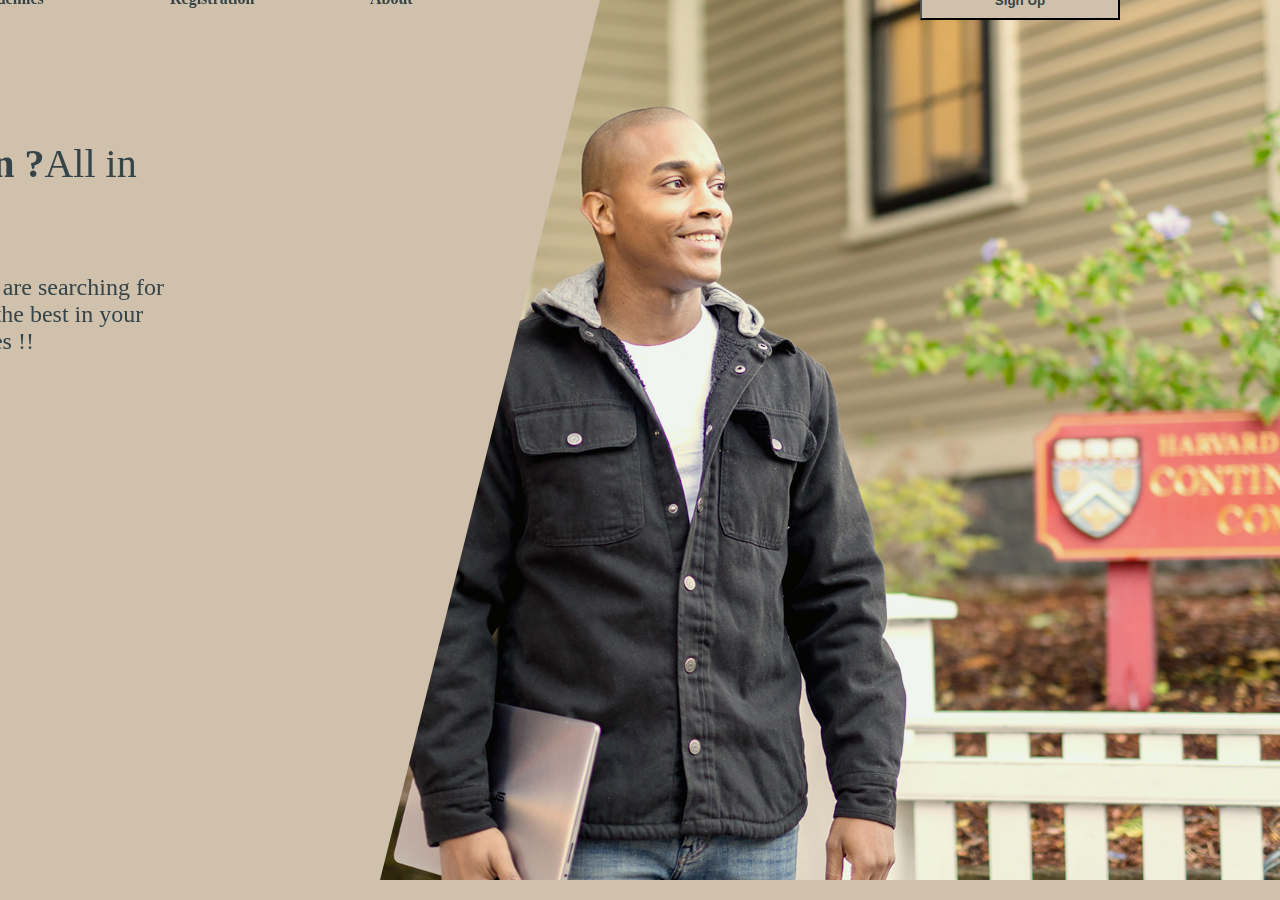
==== index.html @ 04e830c5 "normla cas" ====
<html>
<head>
    <link rel="stylesheet" href="styles.css">
    <title>TP IHM</title>
</head>

<body style="background-color: #CFC1AB;">
    <div id="home"> 
        <img id="home-background" src="ext-home.jpg"> 

        <img id="top-logo" src="logo.png"> 

        <strong id="top-logo-text""> Algerian Education</strong>


        <div id="navigationBar">
            <span><strong>Academics</strong> </span>
            <span><strong>Registration</strong> </span> 
            <span><strong>About</strong> </span>
            <button id ="signUp-button"  onclick="location.href ='login/Login.html'"><strong>Sign Up</strong></button>
        </div>

        <div id ="home-body">
            <p style="font-size: 40;"><strong>Algerian Education ?</strong>All in One.</p>
            <p style="font-size: 24;">Here , You can find All what you are searching for about Education , we want to be the best in your classroom , lets check our services !! </p>

            <img class="arrow" id="first-arrow" src="arrow.png"><p class="arrow-text" id="first-arrow-text">Courses</p>
            <img class="arrow" id="second-arrow" src="arrow.png"><p class ="arrow-text" id="second-arrow-text">Certificates</p>
            <img class="arrow" id="third-arrow" src="arrow.png"> <p class ="arrow-text" id="third-arrow-text">Programs</p>
            <img class="arrow" id="fourth-arrow" src="arrow.png"> <p class ="arrow-text" id="fourth-arrow-text">Activities</p>    
            <br>    

        </div>
        <div>

        </div>
    </div>

   
</body>



</html>
---- styles.css ----
#navigationBar {
    position: fixed;
    bottom: 850px;
    right: 710px;
    width: 600px;
    display: flex;
    justify-content: space-around;
    margin: 0 auto;
    padding: 10px 0px; 
  }
  
span {
    width: 180px;
    height: 50px;
    flex-grow:1;
}

#home-background{
    position: fixed;
    bottom: 20px;
    right: 0px;
    width: 900px;
    height: 100%;
    clip-path: polygon(25% 0%, 100% 0%, 100% 100%, 0% 100%);
    object-fit: cover;
    
}
p,strong{
    color: #354449;
}
#signUp-Button{
    position: fixed;
    bottom: 880px;
    right: 160px;
    width: 200px;
    height: 40px;
    background-color: #CFC1AB;
}

#top-logo{
    position: fixed;
    bottom: 850px;
    right: 1800px;
    width: 70px;
    height: 70px;
}

#top-logo-text{
    font-size: 20px;
    position: fixed;
    bottom: 815px;
    right: 1690px;
    width: 100px;
    height: 100px;
}

#home-body{
    position: fixed;
    bottom: 600px;
    right: 1100px;
    width: 500px;
    height: 200px;
}

img.arrow {
    width: 50px;
    height: 50px;
}

p.arrow-text{
    font-size: 20px;
    font-weight: bold;
}


#first-arrow{
    position: fixed;
    bottom: 400px;
}

#second-arrow{
    position: fixed;
    bottom: 350px;
}

#third-arrow{
    position: fixed;
    bottom: 300px;
}

#fourth-arrow{
    position: fixed;
    bottom: 250px;
}

#first-arrow-text{
    position: fixed;
    bottom: 395px;
    right: 1435px;
}

#second-arrow-text{
    position: fixed;
    bottom: 345px;
    right: 1400px;
}

#third-arrow-text{
    position: fixed;
    bottom: 295px;
    right: 1420px;
}

#fourth-arrow-text{
    position: fixed;
    bottom: 245px;
    right: 1420px;
}
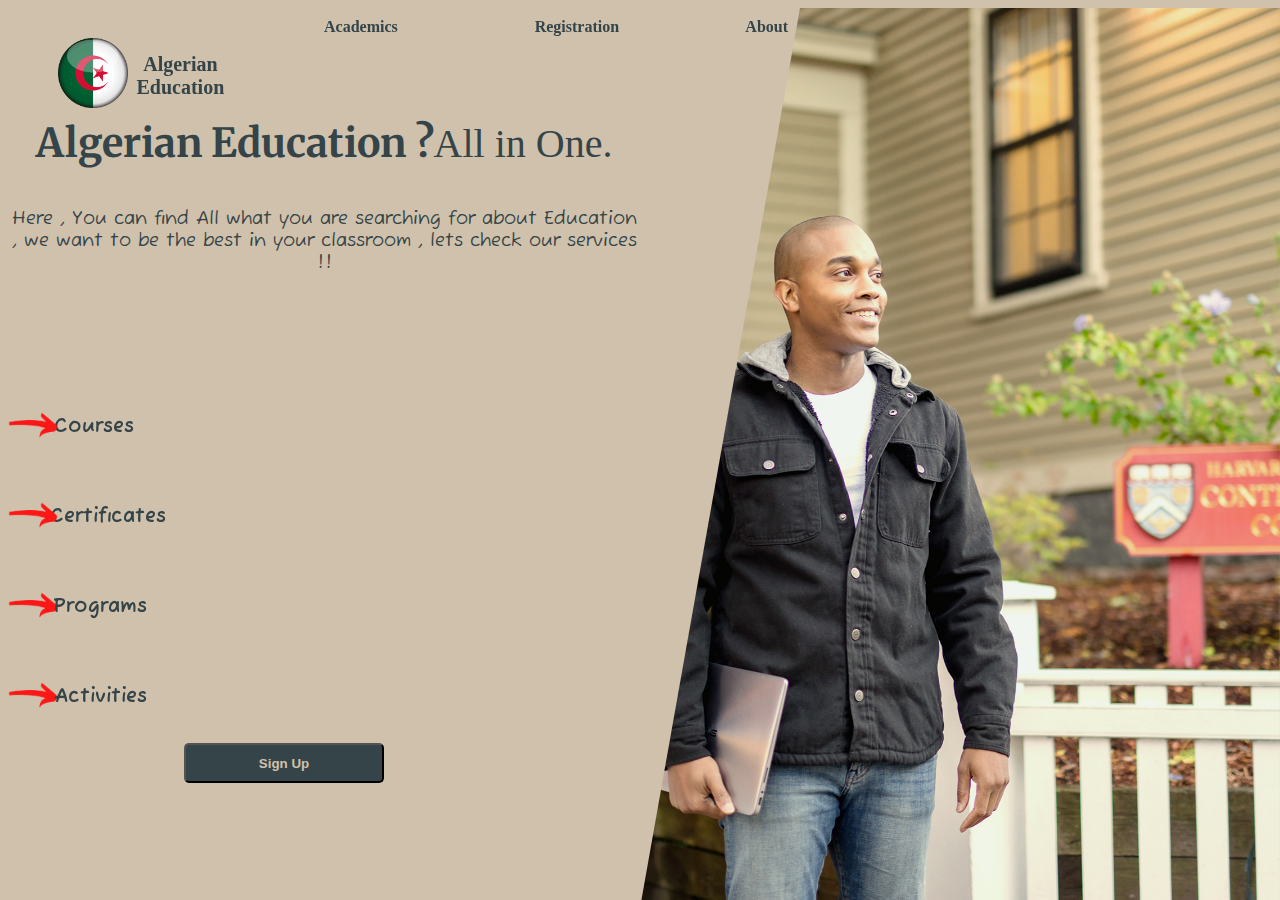
==== commit 6db86c9b: "All change" ====
--- a/index.html
+++ b/index.html
@@ -1,6 +1,12 @@
 <html>
 <head>
     <link rel="stylesheet" href="styles.css">
+    <link rel="preconnect" href="https://fonts.googleapis.com">
+<link rel="preconnect" href="https://fonts.gstatic.com" crossorigin>
+<link href="https://fonts.googleapis.com/css2?family=Fuzzy+Bubbles:wght@700&display=swap" rel="stylesheet">
+<link rel="preconnect" href="https://fonts.googleapis.com">
+<link rel="preconnect" href="https://fonts.gstatic.com" crossorigin>
+<link href="https://fonts.googleapis.com/css2?family=Merriweather:wght@700&display=swap" rel="stylesheet">
     <title>TP IHM</title>
 </head>
 
@@ -17,12 +23,12 @@
             <span><strong>Academics</strong> </span>
             <span><strong>Registration</strong> </span> 
             <span><strong>About</strong> </span>
-            <button id ="signUp-button"  onclick="location.href ='login/Login.html'"><strong>Sign Up</strong></button>
+            <button id ="signUp-button"  onclick="location.href ='login/Login.html'"><strong id="SignUp-text">Sign Up</strong></button>
         </div>
 
         <div id ="home-body">
-            <p style="font-size: 40;"><strong>Algerian Education ?</strong>All in One.</p>
-            <p style="font-size: 24;">Here , You can find All what you are searching for about Education , we want to be the best in your classroom , lets check our services !! </p>
+            <p style="font-size: 40; "><strong style="font-family: 'Merriweather', serif;">Algerian Education ?</strong>All in One.</p>
+            <p style="font-size: 18; font-family: 'Fuzzy Bubbles', cursive;">Here , You can find All what you are searching for about Education , we want to be the best in your classroom , lets check our services !! </p>
 
             <img class="arrow" id="first-arrow" src="arrow.png"><p class="arrow-text" id="first-arrow-text">Courses</p>
             <img class="arrow" id="second-arrow" src="arrow.png"><p class ="arrow-text" id="second-arrow-text">Certificates</p>
--- a/styles.css
+++ b/styles.css
@@ -1,8 +1,8 @@
 #navigationBar {
-    position: fixed;
-    bottom: 850px;
-    right: 710px;
-    width: 600px;
+    position: relative;
+    top: 0%;
+    right: auto;
+    width: 50%;
     display: flex;
     justify-content: space-around;
     margin: 0 auto;
@@ -10,16 +10,15 @@
   }
   
 span {
-    width: 180px;
+    width: 30%;
     height: 50px;
     flex-grow:1;
 }
 
 #home-background{
     position: fixed;
-    bottom: 20px;
     right: 0px;
-    width: 900px;
+    width: 50%;
     height: 100%;
     clip-path: polygon(25% 0%, 100% 0%, 100% 100%, 0% 100%);
     object-fit: cover;
@@ -27,20 +26,25 @@
 }
 p,strong{
     color: #354449;
+    text-align: center;
 }
 #signUp-Button{
     position: fixed;
-    bottom: 880px;
-    right: 160px;
+    bottom: 13%;
+    right: 70%;
     width: 200px;
     height: 40px;
-    background-color: #CFC1AB;
+    background-color: #354449;
+    border-radius: 5px;
+}
+#SignUp-text{
+    color:#CFC1AB ;
 }
 
 #top-logo{
     position: fixed;
-    bottom: 850px;
-    right: 1800px;
+    bottom: 88%;
+    right: 90%;
     width: 70px;
     height: 70px;
 }
@@ -48,18 +52,18 @@
 #top-logo-text{
     font-size: 20px;
     position: fixed;
-    bottom: 815px;
-    right: 1690px;
+    bottom: 83%;
+    right: 82%;
     width: 100px;
     height: 100px;
 }
 
 #home-body{
-    position: fixed;
-    bottom: 600px;
-    right: 1100px;
-    width: 500px;
-    height: 200px;
+    position: static;
+    right: 39%;
+    width: 50%;
+    height: 50%;
+    left: 10%;
 }
 
 img.arrow {
@@ -75,46 +79,50 @@
 
 #first-arrow{
     position: fixed;
-    bottom: 400px;
+    bottom: 20%;
 }
 
 #second-arrow{
     position: fixed;
-    bottom: 350px;
+    bottom: 30%;
 }
 
 #third-arrow{
     position: fixed;
-    bottom: 300px;
+    bottom: 40%;
 }
 
 #fourth-arrow{
     position: fixed;
-    bottom: 250px;
+    bottom: 50%;
 }
 
 #first-arrow-text{
     position: fixed;
-    bottom: 395px;
-    right: 1435px;
+    bottom: 49%;
+    right: 89.5%;
+    font-family: 'Fuzzy Bubbles', cursive;
 }
 
 #second-arrow-text{
     position: fixed;
-    bottom: 345px;
-    right: 1400px;
+    bottom: 39%;
+    right: 87%;
+    font-family: 'Fuzzy Bubbles', cursive;
 }
 
 #third-arrow-text{
     position: fixed;
-    bottom: 295px;
-    right: 1420px;
+    bottom: 29%;
+    right: 88.5%;
+    font-family: 'Fuzzy Bubbles', cursive;
 }
 
 #fourth-arrow-text{
     position: fixed;
-    bottom: 245px;
-    right: 1420px;
+    bottom: 19%;
+    right: 88.5%;
+    font-family: 'Fuzzy Bubbles', cursive;
 }
 
 
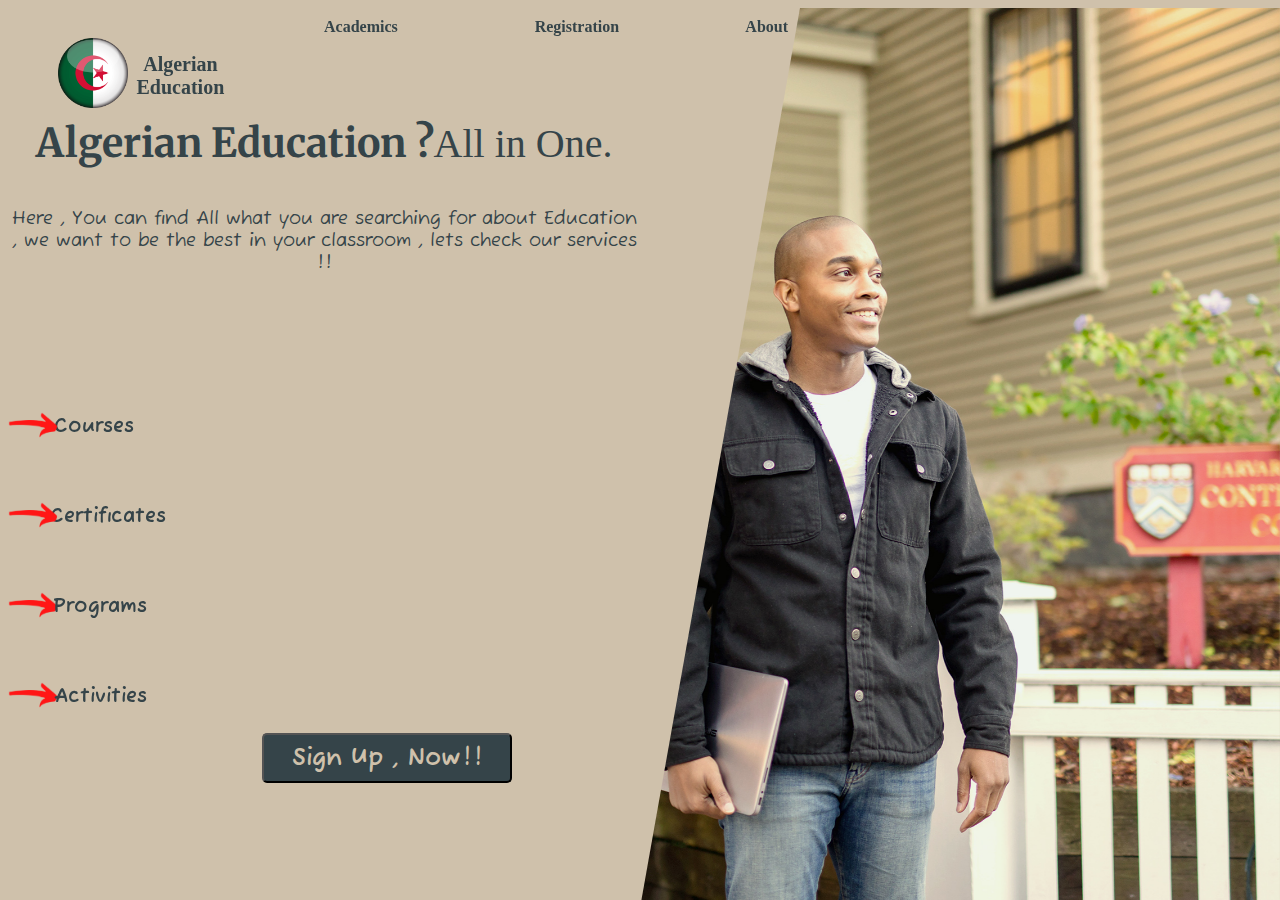
==== commit 3100cfcf: "AllChange" ====
--- a/index.html
+++ b/index.html
@@ -23,7 +23,7 @@
             <span><strong>Academics</strong> </span>
             <span><strong>Registration</strong> </span> 
             <span><strong>About</strong> </span>
-            <button id ="signUp-button"  onclick="location.href ='login/Login.html'"><strong id="SignUp-text">Sign Up</strong></button>
+            <button id ="signUp-button"  onclick="location.href ='login/Login.html'"><strong id="SignUp-text">Sign Up , Now!!</strong></button>
         </div>
 
         <div id ="home-body">
--- a/styles.css
+++ b/styles.css
@@ -31,14 +31,17 @@
 #signUp-Button{
     position: fixed;
     bottom: 13%;
-    right: 70%;
-    width: 200px;
-    height: 40px;
+    right: 60%;
+    width: 250px;
+    height: 50px;
     background-color: #354449;
     border-radius: 5px;
 }
 #SignUp-text{
     color:#CFC1AB ;
+    font-size: 24;
+    font-family: 'Fuzzy Bubbles', cursive;
+    font-weight: bolder;
 }
 
 #top-logo{
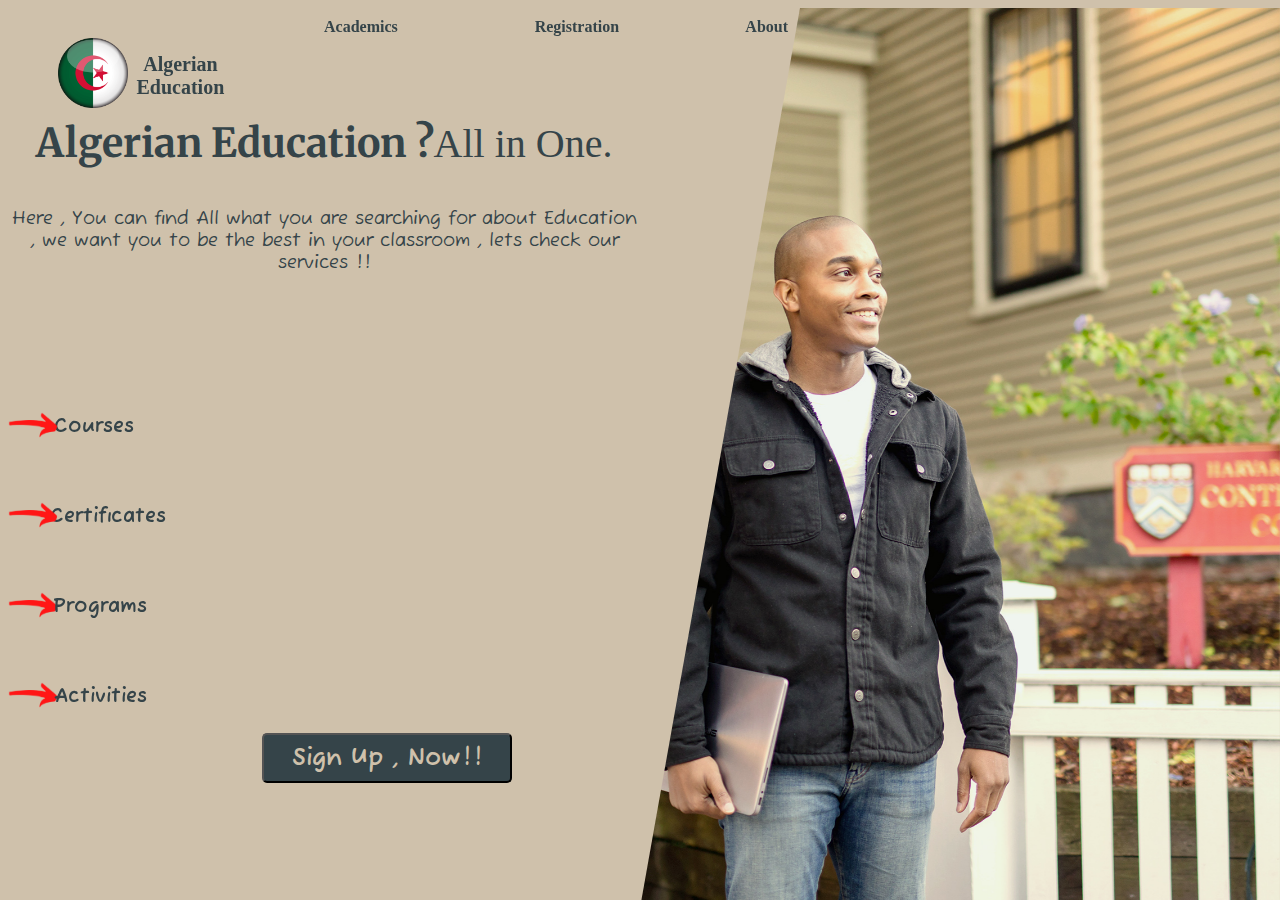
==== commit 51997e2f: "allclear" ====
--- a/index.html
+++ b/index.html
@@ -28,7 +28,7 @@
 
         <div id ="home-body">
             <p style="font-size: 40; "><strong style="font-family: 'Merriweather', serif;">Algerian Education ?</strong>All in One.</p>
-            <p style="font-size: 18; font-family: 'Fuzzy Bubbles', cursive;">Here , You can find All what you are searching for about Education , we want to be the best in your classroom , lets check our services !! </p>
+            <p style="font-size: 18; font-family: 'Fuzzy Bubbles', cursive;">Here , You can find All what you are searching for about Education , we want you to be the best in your classroom , lets check our services !! </p>
 
             <img class="arrow" id="first-arrow" src="arrow.png"><p class="arrow-text" id="first-arrow-text">Courses</p>
             <img class="arrow" id="second-arrow" src="arrow.png"><p class ="arrow-text" id="second-arrow-text">Certificates</p>
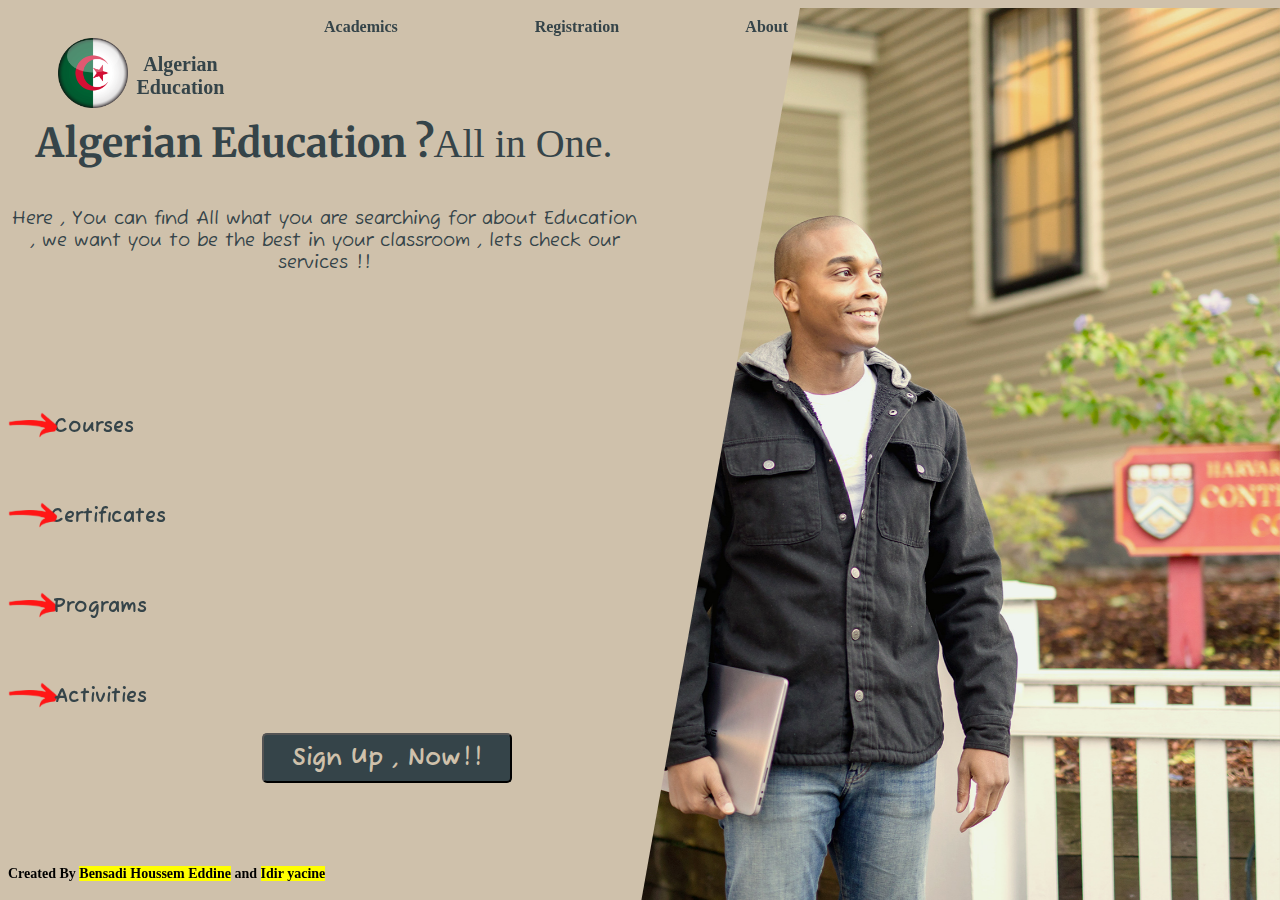
==== commit 6904b61b: "allclear" ====
--- a/index.html
+++ b/index.html
@@ -41,7 +41,7 @@
 
         </div>
     </div>
-
+<center><h3 id="copywrite">Created By <mark>Bensadi Houssem Eddine</mark> and <mark>Idir yacine</mark> </h3></center>
    
 </body>
 
--- a/styles.css
+++ b/styles.css
@@ -127,7 +127,11 @@
     right: 88.5%;
     font-family: 'Fuzzy Bubbles', cursive;
 }
-
+#copywrite{
+    position: fixed;
+    bottom: 0.5%;
+    font-size: 14px;
+}
 
 
 
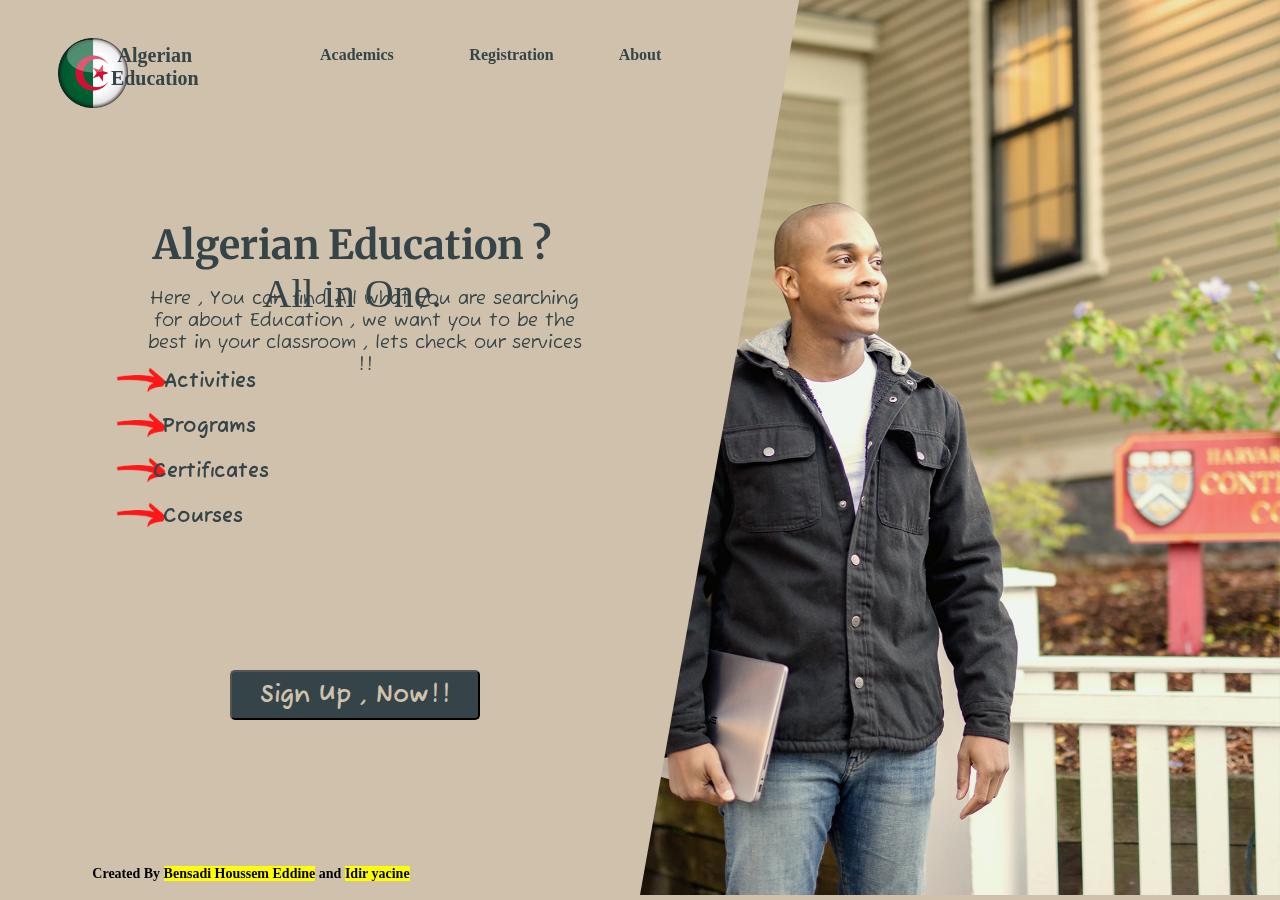
==== commit b58e111c: "fixed all the randomnes" ====
--- a/index.html
+++ b/index.html
@@ -7,6 +7,8 @@
 <link rel="preconnect" href="https://fonts.googleapis.com">
 <link rel="preconnect" href="https://fonts.gstatic.com" crossorigin>
 <link href="https://fonts.googleapis.com/css2?family=Merriweather:wght@700&display=swap" rel="stylesheet">
+          <meta name="viewport" content="width=device-width, initial-scale=1">
+
     <title>TP IHM</title>
 </head>
 
@@ -27,24 +29,24 @@
         </div>
 
         <div id ="home-body">
-            <p style="font-size: 40; "><strong style="font-family: 'Merriweather', serif;">Algerian Education ?</strong>All in One.</p>
-            <p style="font-size: 18; font-family: 'Fuzzy Bubbles', cursive;">Here , You can find All what you are searching for about Education , we want you to be the best in your classroom , lets check our services !! </p>
-
+            <p id="important-title" ><strong style="font-family: 'Merriweather', serif;">Algerian Education ?</strong>All in One.</p>
+            <p id="important-text">Here , You can find All what you are searching for about Education , we want you to be the best in your classroom , lets check our services !! </p>
+            <div id="arrows-body">
             <img class="arrow" id="first-arrow" src="arrow.png"><p class="arrow-text" id="first-arrow-text">Courses</p>
             <img class="arrow" id="second-arrow" src="arrow.png"><p class ="arrow-text" id="second-arrow-text">Certificates</p>
             <img class="arrow" id="third-arrow" src="arrow.png"> <p class ="arrow-text" id="third-arrow-text">Programs</p>
             <img class="arrow" id="fourth-arrow" src="arrow.png"> <p class ="arrow-text" id="fourth-arrow-text">Activities</p>    
             <br>    
-
+            </div>
         </div>
         <div>
 
         </div>
     </div>
-<center><h3 id="copywrite">Created By <mark>Bensadi Houssem Eddine</mark> and <mark>Idir yacine</mark> </h3></center>
+<h3 id="copywrite">Created By <mark>Bensadi Houssem Eddine</mark> and <mark>Idir yacine</mark> </h3>
    
 </body>
 
 
 
-</html>+</html>
--- a/styles.css
+++ b/styles.css
@@ -1,8 +1,8 @@
 #navigationBar {
-    position: relative;
-    top: 0%;
-    right: auto;
-    width: 50%;
+    position: fixed;
+    top: 4%;
+    right: 40%;
+    width: 35%;
     display: flex;
     justify-content: space-around;
     margin: 0 auto;
@@ -17,6 +17,7 @@
 
 #home-background{
     position: fixed;
+    bottom :5;
     right: 0px;
     width: 50%;
     height: 100%;
@@ -28,15 +29,17 @@
     color: #354449;
     text-align: center;
 }
+
 #signUp-Button{
     position: fixed;
-    bottom: 13%;
-    right: 60%;
+    bottom: 20%;
+    right: 62.5%;
     width: 250px;
     height: 50px;
     background-color: #354449;
     border-radius: 5px;
 }
+
 #SignUp-text{
     color:#CFC1AB ;
     font-size: 24;
@@ -55,18 +58,35 @@
 #top-logo-text{
     font-size: 20px;
     position: fixed;
-    bottom: 83%;
-    right: 82%;
+    bottom: 84%;
+    right: 84%;
     width: 100px;
     height: 100px;
 }
 
 #home-body{
-    position: static;
-    right: 39%;
-    width: 50%;
+    position: fixed;
+    width: 35%;
     height: 50%;
-    left: 10%;
+    right: 53%;
+    top: 30%;
+}
+
+#important-title{
+    position: fixed;
+    width: 35%;
+    left : 10%;
+    top : 20%;
+    font-size: 40; 
+}
+
+#important-text{
+    position: fixed;
+    top : 30%;
+    left : 11%;
+    width: 35%;
+    font-size: 18; 
+    font-family: Fuzzy Bubbles,cursive;
 }
 
 img.arrow {
@@ -82,53 +102,61 @@
 
 #first-arrow{
     position: fixed;
-    bottom: 20%;
+    bottom: 40%;
+    right: 87%;
 }
 
 #second-arrow{
     position: fixed;
-    bottom: 30%;
+    bottom: 45%;
+    right: 87%;
 }
 
 #third-arrow{
     position: fixed;
-    bottom: 40%;
+    bottom: 50%;
+    right: 87%;
+
 }
 
 #fourth-arrow{
     position: fixed;
-    bottom: 50%;
+    bottom: 55%;
+    right: 87%;
 }
 
 #first-arrow-text{
     position: fixed;
-    bottom: 49%;
-    right: 89.5%;
+    bottom: 39%;
+    right: 81%;
     font-family: 'Fuzzy Bubbles', cursive;
 }
 
 #second-arrow-text{
     position: fixed;
-    bottom: 39%;
-    right: 87%;
+    bottom: 44%;
+    right: 79%;
     font-family: 'Fuzzy Bubbles', cursive;
 }
 
 #third-arrow-text{
     position: fixed;
-    bottom: 29%;
-    right: 88.5%;
+    bottom: 49%;
+    right: 80%;
     font-family: 'Fuzzy Bubbles', cursive;
 }
 
 #fourth-arrow-text{
     position: fixed;
-    bottom: 19%;
-    right: 88.5%;
+    bottom: 54%;
+    right: 80%;
     font-family: 'Fuzzy Bubbles', cursive;
 }
+
+
 #copywrite{
     position: fixed;
+    right: 68%;
     bottom: 0.5%;
     font-size: 14px;
 }
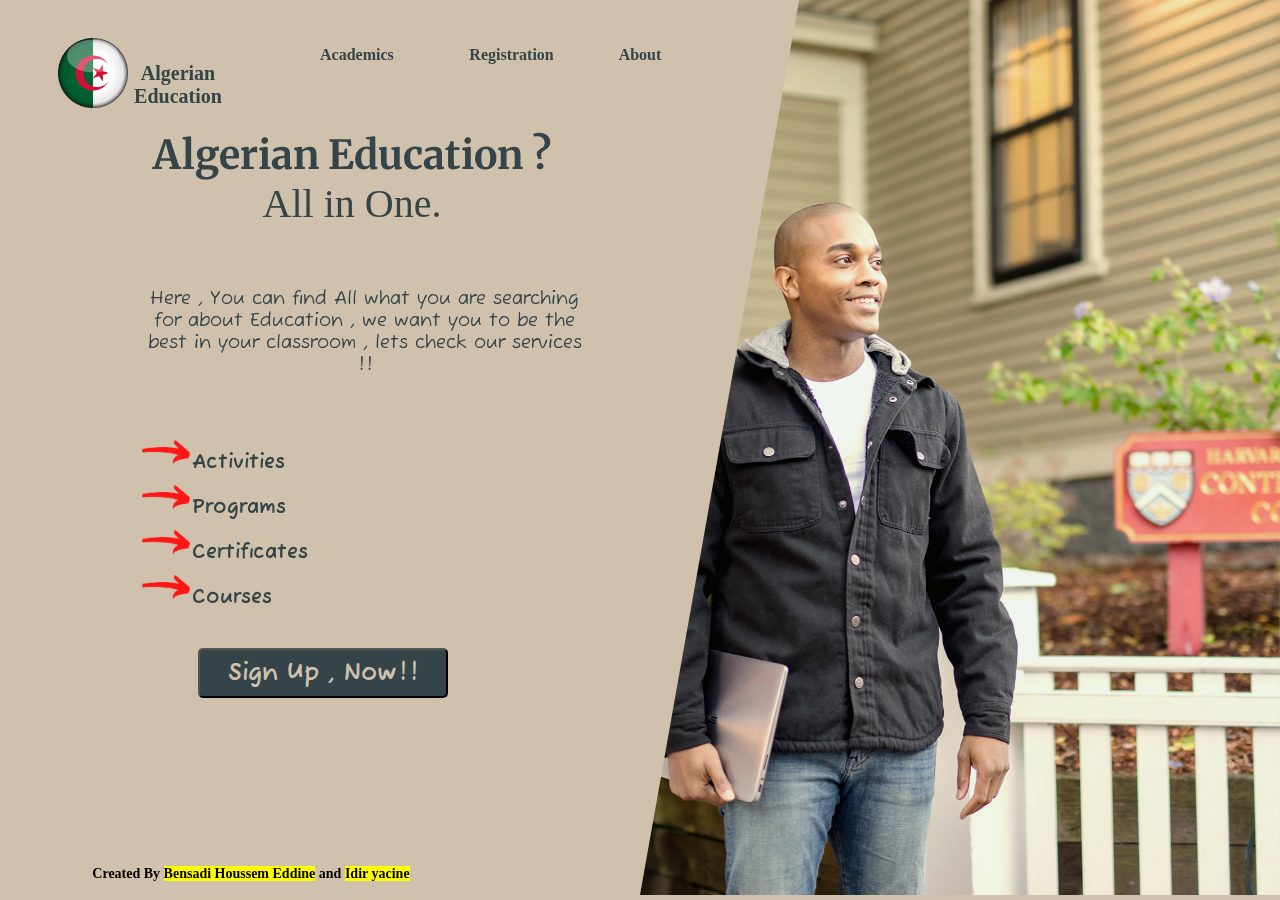
==== commit 663a35ea: "bottom fixed" ====
--- a/index.html
+++ b/index.html
@@ -25,18 +25,21 @@
             <span><strong>Academics</strong> </span>
             <span><strong>Registration</strong> </span> 
             <span><strong>About</strong> </span>
-            <button id ="signUp-button"  onclick="location.href ='login/Login.html'"><strong id="SignUp-text">Sign Up , Now!!</strong></button>
         </div>
 
         <div id ="home-body">
+            <br>
             <p id="important-title" ><strong style="font-family: 'Merriweather', serif;">Algerian Education ?</strong>All in One.</p>
+            <br>
             <p id="important-text">Here , You can find All what you are searching for about Education , we want you to be the best in your classroom , lets check our services !! </p>
             <div id="arrows-body">
+                <br>
             <img class="arrow" id="first-arrow" src="arrow.png"><p class="arrow-text" id="first-arrow-text">Courses</p>
             <img class="arrow" id="second-arrow" src="arrow.png"><p class ="arrow-text" id="second-arrow-text">Certificates</p>
             <img class="arrow" id="third-arrow" src="arrow.png"> <p class ="arrow-text" id="third-arrow-text">Programs</p>
             <img class="arrow" id="fourth-arrow" src="arrow.png"> <p class ="arrow-text" id="fourth-arrow-text">Activities</p>    
             <br>    
+            <button id ="signUp-button"  onclick="location.href ='login/Login.html'"><strong id="SignUp-text">Sign Up , Now!!</strong></button>
             </div>
         </div>
         <div>
--- a/styles.css
+++ b/styles.css
@@ -31,9 +31,9 @@
 }
 
 #signUp-Button{
-    position: fixed;
-    bottom: 20%;
-    right: 62.5%;
+    position: absolute;
+    bottom: 5%;
+    left: 10%;
     width: 250px;
     height: 50px;
     background-color: #354449;
@@ -58,8 +58,8 @@
 #top-logo-text{
     font-size: 20px;
     position: fixed;
-    bottom: 84%;
-    right: 84%;
+    bottom: 82%;
+    left : 10%;
     width: 100px;
     height: 100px;
 }
@@ -76,7 +76,7 @@
     position: fixed;
     width: 35%;
     left : 10%;
-    top : 20%;
+    top : 10%;
     font-size: 40; 
 }
 
@@ -102,54 +102,54 @@
 
 #first-arrow{
     position: fixed;
-    bottom: 40%;
-    right: 87%;
+    bottom: 32%;
+    left : 11%;
 }
 
 #second-arrow{
     position: fixed;
-    bottom: 45%;
-    right: 87%;
+    bottom: 37%;
+    left : 11%;
 }
 
 #third-arrow{
     position: fixed;
-    bottom: 50%;
-    right: 87%;
+    bottom: 42%;
+    left : 11%;
 
 }
 
 #fourth-arrow{
     position: fixed;
-    bottom: 55%;
-    right: 87%;
+    bottom: 47%;
+    left : 11%;
 }
 
 #first-arrow-text{
     position: fixed;
-    bottom: 39%;
-    right: 81%;
+    bottom: 30%;
+    left : 15%;
     font-family: 'Fuzzy Bubbles', cursive;
 }
 
 #second-arrow-text{
     position: fixed;
-    bottom: 44%;
-    right: 79%;
+    bottom: 35%;
+    left : 15%;
     font-family: 'Fuzzy Bubbles', cursive;
 }
 
 #third-arrow-text{
     position: fixed;
-    bottom: 49%;
-    right: 80%;
+    bottom: 40%;
+    left : 15%;
     font-family: 'Fuzzy Bubbles', cursive;
 }
 
 #fourth-arrow-text{
     position: fixed;
-    bottom: 54%;
-    right: 80%;
+    bottom: 45%;
+    left : 15%;
     font-family: 'Fuzzy Bubbles', cursive;
 }
 
